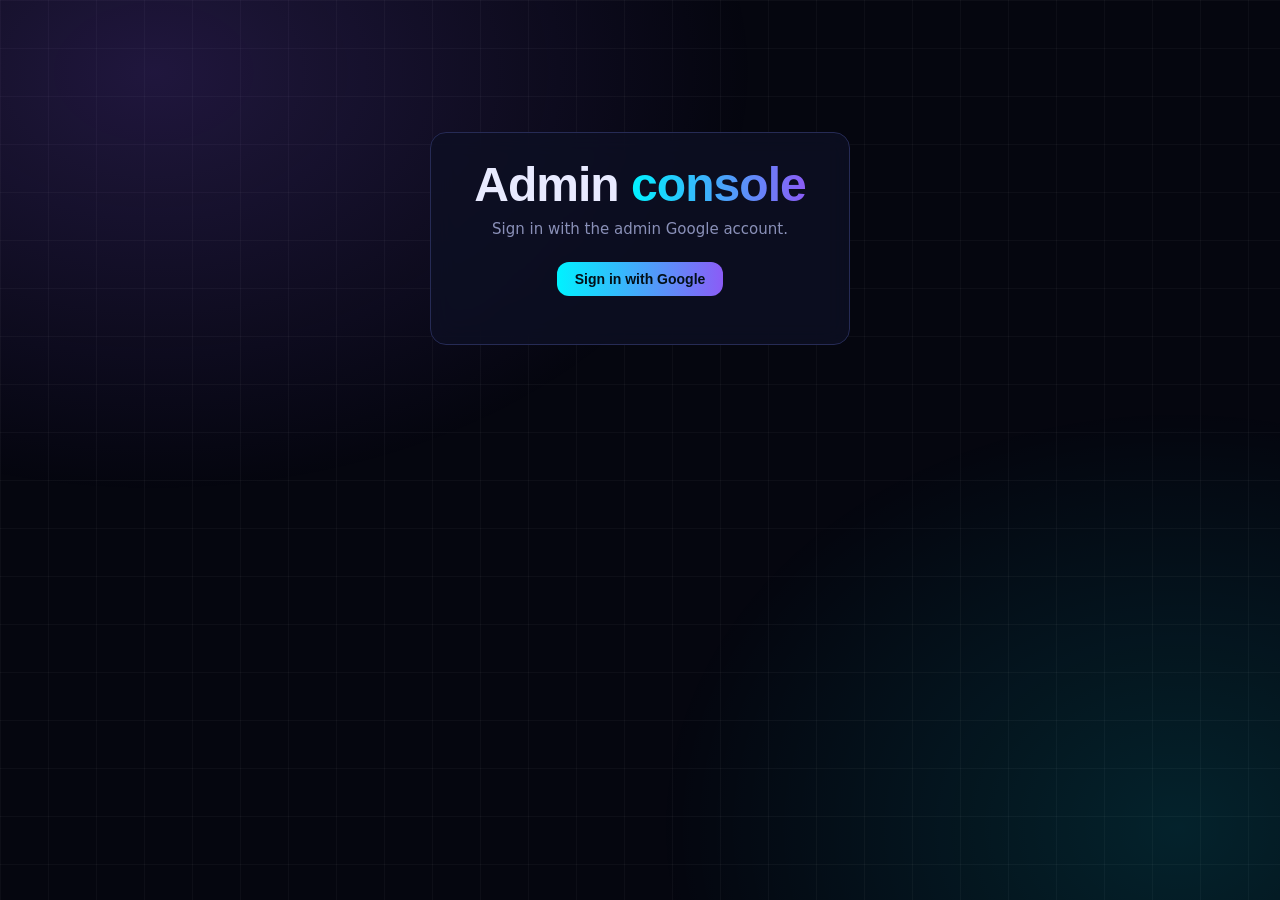
==== admin.html @ 8477103f "Add files via upload" ====
<!DOCTYPE html><html lang="en"><head><meta charset="utf-8"><meta http-equiv="Content-Security-Policy" content="default-src 'self'; script-src 'self' https://www.gstatic.com https://apis.google.com; style-src 'self' 'unsafe-inline' https://fonts.googleapis.com; font-src https://fonts.gstatic.com; img-src 'self' https: data:; connect-src 'self' https://*.googleapis.com wss://*.firebaseio.com; frame-src https://*.firebaseapp.com https://accounts.google.com; object-src 'none'; base-uri 'none'; form-action 'self'"><meta name="viewport" content="width=device-width,initial-scale=1"><meta name="robots" content="noindex,nofollow"><meta name="referrer" content="no-referrer"><title>Admin · Topper Ki Tayari</title>
<link href="https://fonts.googleapis.com/css2?family=Inter:wght@400;600&family=Space+Grotesk:wght@500;700&display=swap" rel="stylesheet"><link rel="stylesheet" href="style.css"><style>main{margin:0 auto;padding:24px 20px 60px}</style></head><body>
<main>
<div class="panel" id="gate" style="max-width:420px;margin:12vh auto;text-align:center"><h1>Admin <em>console</em></h1><p class="sub">Sign in with the admin Google account.</p><button class="btn go" id="login">Sign in with Google</button><p class="msg" id="gMsg"></p></div>
<div id="app" hidden>
<header><h2 class="logo" style="padding:0">⚡ Topper Ki Tayari · Admin</h2><div class="row"><span class="note" id="who"></span><button class="btn bad" id="logout">Log out</button></div></header>
<div class="row" id="tabs"><button class="btn on" data-t="dash">📊 Dashboard</button><button class="btn" data-t="stu">👥 Students</button><button class="btn" data-t="man">📝 Content</button><button class="btn" data-t="add">➕ Add or edit</button><button class="btn" data-t="bdg">🏅 Badges</button></div>
<section id="dash" class="panel" style="margin-top:16px"><div class="stats"><div class="stat"><b id="dLive">–</b><span>Online now</span></div><div class="stat"><b id="dStu">–</b><span>Students</span></div><div class="stat"><b id="dCon">–</b><span>Content items</span></div><div class="stat"><b id="dRes">–</b><span>Tests taken</span></div></div></section>
<section id="stu" class="panel" hidden style="margin-top:16px"><input id="search" placeholder="Search name, email or school" maxlength="60" style="max-width:320px"><div class="scroll" style="margin-top:12px"><table><thead><tr><th>Name</th><th>Class</th><th>School</th><th>Phone</th><th>Status</th><th></th></tr></thead><tbody id="rows"></tbody></table></div></section>
<section id="man" class="panel" hidden style="margin-top:16px"><div id="list"></div></section>
<section id="add" class="panel" hidden style="margin-top:16px"><label for="cC">Class</label><select id="cC"></select><label for="cT">Type</label><select id="cT"><option value="mock">⚡ Mock test</option><option value="longqa">📝 Long Q&amp;A</option><option value="article">📄 Article</option></select>
<label for="cN">Title</label><input id="cN" maxlength="120"><label for="cU">Thumbnail URL (https only)</label><input id="cU" maxlength="500">
<div id="mockA"><div id="qs"></div><button class="btn" id="addQ" style="margin-top:12px">+ Add question</button><label for="cM">Time (minutes)</label><input id="cM" type="number" min="1" max="180" value="30"></div>
<div id="artA" hidden><label for="cB">Content</label><textarea id="cB" rows="10" maxlength="20000"></textarea></div>
<button class="btn go" id="pub" style="margin-top:16px">Publish</button><p class="msg" id="pMsg"></p></section>
<section id="bdg" class="panel" hidden style="margin-top:16px"><h3>Add a badge</h3>
<label for="bI">Emoji</label><input id="bI" maxlength="8" placeholder="🏆" style="max-width:120px"><label for="bN">Badge name</label><input id="bN" maxlength="30"><label for="bD">Description (optional)</label><input id="bD" maxlength="80">
<label for="bR">Earned when the student has…</label><select id="bR"><option value="tests">Completed this many tests</option><option value="xp">This much XP</option><option value="streak">This many days of streak</option><option value="best">Best score % at least</option><option value="perfect">A perfect score (100%)</option></select>
<label for="bV" id="bVL">Number</label><input id="bV" type="number" min="0" max="100000" value="10">
<button class="btn go" id="bAdd" style="margin-top:14px">Add badge</button><p class="msg" id="bMsg"></p><h3 style="margin-top:18px">Your custom badges</h3><div id="bList"></div></section>
</div></main>
<dialog id="eD"><h2>Edit student</h2><label for="eN">Name</label><input id="eN" maxlength="60"><label for="eC">Class</label><select id="eC"></select><label for="eS">School</label><input id="eS" maxlength="80"><label for="eP">Phone</label><input id="eP" maxlength="15"><label for="eG">Goal</label><input id="eG" maxlength="120">
<div class="row" style="margin-top:14px"><button class="btn go" id="eSave">Save changes</button><button class="btn" id="eClose">Close</button></div><p class="msg" id="eMsg"></p></dialog>
<script type="module" src="admin.js"></script><script type="module" src="fx.js"></script></body></html>
---- style.css ----
:root{--bg:#05060f;--p:#0d1024cc;--b:#262b55;--c:#00f2ff;--v:#8b5cf6;--t:#e8eaff;--m:#8a90b8;--ok:#00ff9d;--bad:#ff5c7a}
*{box-sizing:border-box;margin:0;padding:0}
body{font:15px/1.5 Inter,system-ui,sans-serif;background:var(--bg);color:var(--t);min-height:100vh}
body::before{content:"";position:fixed;inset:0;z-index:-1;background:radial-gradient(600px 420px at 12% 8%,#8b5cf633,transparent),radial-gradient(520px 420px at 92% 92%,#00f2ff1f,transparent),linear-gradient(#ffffff09 1px,transparent 1px) 0 0/48px 48px,linear-gradient(90deg,#ffffff09 1px,transparent 1px) 0 0/48px 48px;animation:drift 40s linear infinite}
@keyframes drift{to{background-position:0 0,0 0,0 48px,48px 0}}
@media(prefers-reduced-motion:reduce){*{animation:none!important;transition:none!important}}
h1,h2,h3,h4,.logo{font-family:'Space Grotesk',sans-serif}
:focus-visible{outline:2px solid var(--c);outline-offset:2px}
aside{position:fixed;inset:0 auto 0 0;width:260px;padding:20px 14px;background:var(--p);backdrop-filter:blur(24px);border-right:1px solid var(--b);display:flex;flex-direction:column;gap:10px;z-index:30}
.logo{font-weight:700;font-size:17px;padding:6px 8px 18px;background:linear-gradient(90deg,var(--c),var(--v));-webkit-background-clip:text;background-clip:text;color:transparent}
nav{display:flex;flex-direction:column;gap:6px}
nav button,.me{all:unset;box-sizing:border-box;cursor:pointer;padding:12px 14px;border-radius:12px;color:var(--m);border:1px solid transparent;transition:.2s}
nav button:hover{color:var(--t);background:#ffffff0d}
nav button.on{color:var(--t);background:#8b5cf622;border-color:#8b5cf666;box-shadow:inset 3px 0 var(--c)}
.me{margin-top:auto;display:flex;flex-direction:column;border:1px solid var(--b);background:#ffffff08}
.me small{color:var(--m);font-size:12px}
main{margin-left:260px;padding:0 28px 48px;max-width:1240px}
header{position:sticky;top:0;z-index:20;display:flex;justify-content:space-between;align-items:center;padding:16px 0;margin-bottom:12px;background:#05060fd9;backdrop-filter:blur(16px)}
.pill{padding:6px 14px;border:1px solid var(--b);border-radius:20px;color:var(--m);font-size:13px}
.btn{cursor:pointer;border:1px solid var(--b);background:#ffffff0d;color:var(--t);padding:9px 18px;border-radius:12px;font:600 14px 'Space Grotesk',sans-serif;transition:.2s}
.btn:hover{border-color:var(--c);box-shadow:0 0 18px #00f2ff33}
.btn.go{background:linear-gradient(90deg,var(--c),var(--v));color:#031018;border:0}
.btn.on{border-color:var(--c);color:var(--c)}
.btn.bad{color:var(--bad);border-color:#ff5c7a66}
section[hidden]{display:none}
h1{font-size:clamp(30px,4.5vw,48px);line-height:1.1;margin:8px 0 6px}
h1 em{font-style:normal;color:var(--c);text-shadow:0 0 28px #00f2ff66}
.sub{color:var(--m);margin-bottom:22px}
.stats,.grid,.week{display:grid;gap:14px}
.stats{grid-template-columns:repeat(auto-fit,minmax(150px,1fr));margin-bottom:18px}
.grid{grid-template-columns:repeat(auto-fill,minmax(260px,1fr));margin-top:16px}
.week{grid-template-columns:repeat(7,1fr);gap:8px;margin-top:12px}
.panel,.card,.stat{background:var(--p);border:1px solid var(--b);border-radius:16px;backdrop-filter:blur(12px)}
.panel,.stat{padding:18px}
.stat b{display:block;font:700 32px 'Space Grotesk',sans-serif;color:var(--c)}
.stat span,.note{color:var(--m);font-size:13px}
.day{aspect-ratio:1;display:grid;place-items:center;border:1px solid var(--b);border-radius:10px;color:var(--m)}
.day.done{border-color:#00f2ff66;color:var(--c);background:#00f2ff12}
.card{overflow:hidden;cursor:pointer;transition:.25s;text-align:left;color:inherit;font:inherit}
.card:hover{border-color:var(--c);transform:translateY(-3px);box-shadow:0 8px 30px #00f2ff1f}
.card img,.card .ph{display:block;width:100%;height:140px;object-fit:cover;background:linear-gradient(135deg,#1a1f4a,#0d1024)}
.card .bd{padding:14px}
.tag{font-size:12px;color:var(--c)}
.row{display:flex;gap:10px;flex-wrap:wrap;align-items:center}
.classes{display:grid;grid-template-columns:repeat(auto-fill,minmax(130px,1fr));gap:12px;margin-top:16px}
.classes button{padding:20px;text-align:center;font:700 18px 'Space Grotesk',sans-serif}
dialog{margin:auto;width:min(440px,92vw);background:#0d1024;color:var(--t);border:1px solid var(--b);border-radius:20px;padding:24px;box-shadow:0 0 60px #8b5cf644}
dialog.wide{width:min(760px,94vw);max-height:90vh}
dialog::backdrop{background:#02030acc;backdrop-filter:blur(8px)}
label{display:block;font-size:13px;color:var(--m);margin:12px 0 4px}
input,select,textarea{width:100%;background:#070a1c;border:1px solid var(--b);color:var(--t);padding:11px;border-radius:10px;font:inherit}
textarea{min-height:90px;resize:vertical}
.opt{display:block;width:100%;text-align:left;margin-top:8px;padding:12px;background:#070a1c;border:1px solid var(--b);border-radius:10px;color:var(--t);cursor:pointer;font:inherit}
.opt.sel{border-color:var(--c);background:#00f2ff14}
.q{padding:16px;margin-top:14px}
.msg{min-height:20px;margin-top:10px;font-size:13px;color:var(--bad)}.msg.ok{color:var(--ok)}
.lb{display:flex;justify-content:space-between;padding:12px 6px;border-bottom:1px solid #ffffff12}
table{width:100%;border-collapse:collapse}th,td{padding:10px;text-align:left;border-bottom:1px solid #ffffff12;font-size:13px}th{color:var(--m);font-weight:500}
.scroll{overflow:auto}
.skeleton{height:200px;border-radius:16px;background:linear-gradient(90deg,#ffffff08,#ffffff14,#ffffff08) 0 0/200% 100%;animation:sh 1.4s infinite}
@keyframes sh{to{background-position:-200% 0}}
.read{white-space:pre-wrap;line-height:1.8;color:#c8cbe8}
@media(max-width:900px){aside{inset:auto 0 0 0;width:auto;height:auto;flex-direction:row;padding:8px;border:0;border-top:1px solid var(--b)}.logo,.me{display:none}nav{flex-direction:row;flex:1}nav button{flex:1;text-align:center;padding:10px 4px;font-size:13px}main{margin:0;padding:0 16px 90px}}

/* ===== Motion layer ===== */
#fx{position:fixed;inset:0;z-index:-1;pointer-events:none}
.card,.panel,.stat{position:relative}
.card::before,.panel::before,.stat::before{content:"";position:absolute;inset:0;border-radius:inherit;pointer-events:none;opacity:0;transition:opacity .3s;background:radial-gradient(260px circle at var(--mx,50%) var(--my,50%),#00f2ff26,transparent 65%)}
.card:hover::before,.panel:hover::before,.stat:hover::before{opacity:1}
@keyframes rise{from{opacity:0;transform:translateY(22px)}to{opacity:1;transform:none}}
@keyframes slideL{from{opacity:0;transform:translateX(-40px)}to{opacity:1;transform:none}}
@keyframes flow{to{background-position:200% 0}}
@keyframes shine{0%,60%{left:-60%}100%{left:130%}}
@keyframes pulse{0%,100%{box-shadow:0 0 0 0 #00f2ff55}50%{box-shadow:0 0 0 10px #00f2ff00}}
@keyframes pop{from{opacity:0;transform:scale(.94) translateY(10px)}to{opacity:1;transform:none}}
@keyframes flame{0%,100%{transform:scale(1)}50%{transform:scale(1.18) rotate(-6deg)}}
aside{animation:slideL .7s cubic-bezier(.2,.8,.2,1) both}
aside::after{content:"";position:absolute;top:0;right:-1px;width:2px;height:100%;background:linear-gradient(transparent,var(--c),var(--v),transparent);background-size:100% 300%;animation:vflow 5s linear infinite}
@keyframes vflow{to{background-position:0 -300%}}
header{animation:rise .6s .1s both}
h1 em{background:linear-gradient(90deg,var(--c),var(--v),var(--c));background-size:200% 100%;-webkit-background-clip:text;background-clip:text;color:transparent;text-shadow:none;animation:flow 4s linear infinite}
h1{letter-spacing:-.02em}
.logo{animation:pulse 3s infinite;border-radius:12px}
.btn.go{position:relative;overflow:hidden}
.btn.go::after{content:"";position:absolute;top:0;left:-60%;width:35%;height:100%;background:linear-gradient(100deg,transparent,#ffffff80,transparent);transform:skewX(-20deg);animation:shine 3.5s infinite}
.btn:active,.opt:active,.card:active{transform:scale(.97)}
.opt{transition:.2s}.opt:hover{border-color:var(--v);transform:translateX(4px)}
.card:hover img{transform:scale(1.06)}.card img{transition:transform .5s}
.day.done{animation:pulse 2.4s infinite}.day.done{display:grid}
nav button{transition:.25s}nav button:hover{transform:translateX(5px)}
dialog[open]{animation:pop .3s cubic-bezier(.2,.8,.2,1)}
dialog::backdrop{animation:rise .3s both}
.stat b{text-shadow:0 0 24px #00f2ff55}
.lb{transition:.2s}.lb:hover{background:#00f2ff0d;padding-left:14px}
tbody tr{transition:.2s}tbody tr:hover{background:#00f2ff0d}
@media(max-width:900px){aside{animation:none}aside::after{display:none}}

/* ===== Load + scroll animations ===== */
html{scroll-behavior:smooth}
@keyframes fadeUp{from{opacity:0;transform:translateY(24px)}to{opacity:1;transform:none}}
section:not([hidden]) h1{animation:fadeUp .6s ease .1s both}
section:not([hidden]) .sub{animation:fadeUp .6s ease .2s both}
section:not([hidden])>.row,section:not([hidden])>#area>.row{animation:fadeUp .6s ease .3s both}
.animate-on-scroll{opacity:0;transform:translateY(24px);transition:opacity .5s ease,transform .5s ease}
.animate-on-scroll.visible{opacity:1;transform:none;transition:opacity .5s ease,transform .3s ease,box-shadow .3s ease,border-color .3s ease}
header.scrolled{background:#05060fcc;backdrop-filter:blur(18px) saturate(150%);border-bottom:1px solid var(--b);box-shadow:0 8px 30px #0009}
.btn,.card{transition:transform .3s ease,box-shadow .3s ease,border-color .3s ease}
@media(hover:hover){.btn:hover,.card.visible:hover{transform:scale(1.05);box-shadow:0 12px 32px #00f2ff33}}
.btn:active,.card.visible:active,.card:active{transform:scale(.95)}
@media(prefers-reduced-motion:reduce){.animate-on-scroll{opacity:1;transform:none}}

/* ===== Opening intro (index.html only, ~2s) ===== */
#intro{position:fixed;inset:0;z-index:999;display:grid;place-content:center;justify-items:center;gap:14px;padding:20px;text-align:center;background:radial-gradient(500px 360px at 50% 45%,#8b5cf633,#05060f 70%),#05060f;animation:introOut .6s ease 1.5s forwards}
@keyframes introOut{from{clip-path:circle(150% at 50% 50%)}to{clip-path:circle(0% at 50% 50%);visibility:hidden}}
@keyframes logoIn{from{opacity:0;transform:scale(.4) rotate(-25deg)}to{opacity:1;transform:none}}
@keyframes ring{from{transform:scale(1);opacity:.8}to{transform:scale(2.4);opacity:0}}
@keyframes track{from{opacity:0;letter-spacing:.5em}to{opacity:1;letter-spacing:.02em}}
@keyframes fill{from{width:0}to{width:100%}}
.in-logo{position:relative;width:84px;height:84px;border-radius:24px;display:grid;place-items:center;font-size:40px;background:linear-gradient(135deg,var(--c),var(--v));box-shadow:0 0 60px #00f2ff66;animation:logoIn .6s cubic-bezier(.2,.8,.2,1) both}
.in-logo::after{content:"";position:absolute;inset:0;border-radius:inherit;border:2px solid var(--c);animation:ring .9s ease-out .35s both}
.in-title{font:700 clamp(26px,7vw,46px)/1.1 'Space Grotesk',sans-serif;background:linear-gradient(90deg,var(--c),var(--v));-webkit-background-clip:text;background-clip:text;color:transparent;animation:track .8s ease .3s both}
.in-sub{color:var(--m);font-size:14px;animation:fadeUp .5s ease .7s both}
.in-bar{width:min(200px,60vw);height:3px;border-radius:3px;background:#ffffff14;overflow:hidden}
.in-bar i{display:block;height:100%;background:linear-gradient(90deg,var(--c),var(--v));animation:fill .9s ease .5s both}
/* hold the page entrance until the intro has finished */
.intro-on aside,.intro-on header{animation-delay:1.7s}
.intro-on section:not([hidden]) h1{animation-delay:1.8s}
.intro-on section:not([hidden]) .sub{animation-delay:1.9s}
.intro-on section:not([hidden])>.row,.intro-on section:not([hidden])>#area>.row{animation-delay:2s}
@media(prefers-reduced-motion:reduce){#intro{display:none}}

/* ===== Study page, type tiles, ad slots ===== */
body.solo main{margin:0 auto;max-width:1100px}
a.card{display:block;text-decoration:none;color:inherit}
.tile{padding:26px}.tile .em{font-size:38px;display:block;margin-bottom:10px}.tile h3{margin-bottom:4px}.tile .note{margin-bottom:10px}
.crumbs{color:var(--m);font-size:13px}.crumbs b{color:var(--t)}
.pills{display:flex;gap:8px;flex-wrap:wrap;margin:14px 0}
.tools{display:flex;gap:10px;flex-wrap:wrap;margin-bottom:6px}.tools input{max-width:280px}.tools select{width:auto}
.ad-slot{grid-column:1/-1;min-height:90px;display:grid;place-items:center;margin:18px 0;border:1px dashed #ffffff26;border-radius:14px;color:#ffffff50;font-size:12px;background:#ffffff05}
.ad-slot[data-slot=feed]{min-height:120px}
.meta{color:var(--m);font-size:13px;margin:4px 0 6px}
.read{font-size:17px;line-height:1.85;margin-top:10px}
.empty{grid-column:1/-1;text-align:center;padding:50px 10px;color:var(--m)}
#prog{position:fixed;top:0;left:0;height:3px;width:0;z-index:60;background:linear-gradient(90deg,var(--c),var(--v));box-shadow:0 0 12px var(--c)}
.opt.ok{border-color:var(--ok);background:#00ff9d14}.opt.bad{border-color:var(--bad);background:#ff5c7a14}
.score{font:700 46px 'Space Grotesk',sans-serif;color:var(--c)}
.timer{position:fixed;right:16px;bottom:16px;z-index:40;padding:10px 18px;border-radius:30px;background:#0d1024;border:1px solid var(--c);color:var(--c);font:700 15px 'Space Grotesk',sans-serif;box-shadow:0 0 24px #00f2ff33}
.timer[hidden]{display:none}

/* ===== Motivation: level, badges ===== */
.hero-lv{margin-bottom:14px}.hero-lv h2{font-size:26px}
.xpbar{height:10px;border-radius:10px;background:#ffffff14;overflow:hidden;margin:14px 0 8px}
.xpbar i{display:block;height:100%;width:0;border-radius:10px;background:linear-gradient(90deg,var(--c),var(--v));box-shadow:0 0 14px var(--c);transition:width 1s cubic-bezier(.2,.8,.2,1)}
.badges{display:grid;grid-template-columns:repeat(auto-fill,minmax(110px,1fr));gap:10px;margin-top:12px}
.badge{display:flex;flex-direction:column;align-items:center;gap:4px;padding:14px 8px;border:1px solid var(--b);border-radius:14px;text-align:center;opacity:.35;filter:grayscale(1);transition:.4s}
.badge span{font-size:28px}.badge small{color:var(--m);font-size:12px}
.badge.on{opacity:1;filter:none;border-color:#8b5cf688;background:#8b5cf61a;box-shadow:0 0 20px #8b5cf633}
.cont{margin-bottom:14px}.cont h3{margin-top:4px}
.badge .req{opacity:.8;font-size:11px}
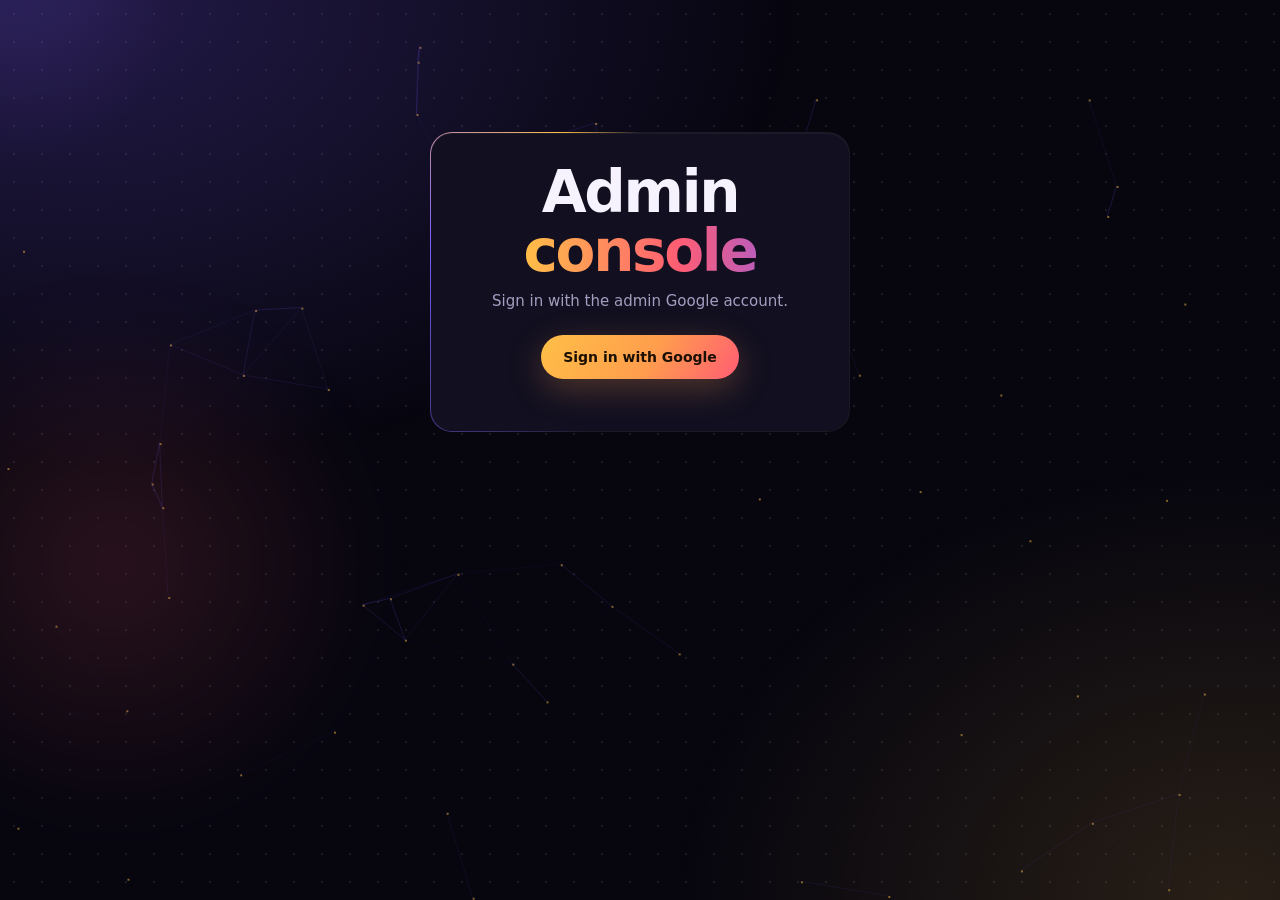
==== commit a861cf7a: "Add files via upload" ====
--- a/admin.html
+++ b/admin.html
@@ -1,5 +1,5 @@
 <!DOCTYPE html><html lang="en"><head><meta charset="utf-8"><meta http-equiv="Content-Security-Policy" content="default-src 'self'; script-src 'self' https://www.gstatic.com https://apis.google.com; style-src 'self' 'unsafe-inline' https://fonts.googleapis.com; font-src https://fonts.gstatic.com; img-src 'self' https: data:; connect-src 'self' https://*.googleapis.com wss://*.firebaseio.com; frame-src https://*.firebaseapp.com https://accounts.google.com; object-src 'none'; base-uri 'none'; form-action 'self'"><meta name="viewport" content="width=device-width,initial-scale=1"><meta name="robots" content="noindex,nofollow"><meta name="referrer" content="no-referrer"><title>Admin · Topper Ki Tayari</title>
-<link href="https://fonts.googleapis.com/css2?family=Inter:wght@400;600&family=Space+Grotesk:wght@500;700&display=swap" rel="stylesheet"><link rel="stylesheet" href="style.css"><style>main{margin:0 auto;padding:24px 20px 60px}</style></head><body>
+<link href="https://fonts.googleapis.com/css2?family=Bricolage+Grotesque:opsz,wght@12..96,600;12..96,800&family=Plus+Jakarta+Sans:wght@400;500;600;700&display=swap" rel="stylesheet"><link rel="stylesheet" href="style.css"><style>main{margin:0 auto;padding:24px 20px 60px}</style></head><body>
 <main>
 <div class="panel" id="gate" style="max-width:420px;margin:12vh auto;text-align:center"><h1>Admin <em>console</em></h1><p class="sub">Sign in with the admin Google account.</p><button class="btn go" id="login">Sign in with Google</button><p class="msg" id="gMsg"></p></div>
 <div id="app" hidden>
--- a/style.css
+++ b/style.css
@@ -1,159 +1,221 @@
-:root{--bg:#05060f;--p:#0d1024cc;--b:#262b55;--c:#00f2ff;--v:#8b5cf6;--t:#e8eaff;--m:#8a90b8;--ok:#00ff9d;--bad:#ff5c7a}
+/* Topper Ki Tayari redesign: ink + violet aurora + gold. Class names are unchanged, so app.js, study.js, admin.js and fx.js work as before. */
+@property --a{syntax:'<angle>';inherits:false;initial-value:0deg}
+:root{--bg:#07060f;--s:#110f20;--p:#151227cc;--b:#2b2745;--c:#ffbf47;--v:#7c5cff;--co:#ff5d73;--t:#f6f3ff;--m:#a39fc0;--ok:#2ee6a6;--bad:#ff6b81;--r:22px;--e:cubic-bezier(.2,.8,.2,1);--d:'Bricolage Grotesque','Plus Jakarta Sans',system-ui,sans-serif}
 *{box-sizing:border-box;margin:0;padding:0}
-body{font:15px/1.5 Inter,system-ui,sans-serif;background:var(--bg);color:var(--t);min-height:100vh}
-body::before{content:"";position:fixed;inset:0;z-index:-1;background:radial-gradient(600px 420px at 12% 8%,#8b5cf633,transparent),radial-gradient(520px 420px at 92% 92%,#00f2ff1f,transparent),linear-gradient(#ffffff09 1px,transparent 1px) 0 0/48px 48px,linear-gradient(90deg,#ffffff09 1px,transparent 1px) 0 0/48px 48px;animation:drift 40s linear infinite}
-@keyframes drift{to{background-position:0 0,0 0,0 48px,48px 0}}
-@media(prefers-reduced-motion:reduce){*{animation:none!important;transition:none!important}}
-h1,h2,h3,h4,.logo{font-family:'Space Grotesk',sans-serif}
-:focus-visible{outline:2px solid var(--c);outline-offset:2px}
-aside{position:fixed;inset:0 auto 0 0;width:260px;padding:20px 14px;background:var(--p);backdrop-filter:blur(24px);border-right:1px solid var(--b);display:flex;flex-direction:column;gap:10px;z-index:30}
-.logo{font-weight:700;font-size:17px;padding:6px 8px 18px;background:linear-gradient(90deg,var(--c),var(--v));-webkit-background-clip:text;background-clip:text;color:transparent}
-nav{display:flex;flex-direction:column;gap:6px}
-nav button,.me{all:unset;box-sizing:border-box;cursor:pointer;padding:12px 14px;border-radius:12px;color:var(--m);border:1px solid transparent;transition:.2s}
-nav button:hover{color:var(--t);background:#ffffff0d}
-nav button.on{color:var(--t);background:#8b5cf622;border-color:#8b5cf666;box-shadow:inset 3px 0 var(--c)}
-.me{margin-top:auto;display:flex;flex-direction:column;border:1px solid var(--b);background:#ffffff08}
-.me small{color:var(--m);font-size:12px}
-main{margin-left:260px;padding:0 28px 48px;max-width:1240px}
-header{position:sticky;top:0;z-index:20;display:flex;justify-content:space-between;align-items:center;padding:16px 0;margin-bottom:12px;background:#05060fd9;backdrop-filter:blur(16px)}
-.pill{padding:6px 14px;border:1px solid var(--b);border-radius:20px;color:var(--m);font-size:13px}
-.btn{cursor:pointer;border:1px solid var(--b);background:#ffffff0d;color:var(--t);padding:9px 18px;border-radius:12px;font:600 14px 'Space Grotesk',sans-serif;transition:.2s}
-.btn:hover{border-color:var(--c);box-shadow:0 0 18px #00f2ff33}
-.btn.go{background:linear-gradient(90deg,var(--c),var(--v));color:#031018;border:0}
-.btn.on{border-color:var(--c);color:var(--c)}
-.btn.bad{color:var(--bad);border-color:#ff5c7a66}
-section[hidden]{display:none}
-h1{font-size:clamp(30px,4.5vw,48px);line-height:1.1;margin:8px 0 6px}
-h1 em{font-style:normal;color:var(--c);text-shadow:0 0 28px #00f2ff66}
-.sub{color:var(--m);margin-bottom:22px}
-.stats,.grid,.week{display:grid;gap:14px}
-.stats{grid-template-columns:repeat(auto-fit,minmax(150px,1fr));margin-bottom:18px}
-.grid{grid-template-columns:repeat(auto-fill,minmax(260px,1fr));margin-top:16px}
-.week{grid-template-columns:repeat(7,1fr);gap:8px;margin-top:12px}
-.panel,.card,.stat{background:var(--p);border:1px solid var(--b);border-radius:16px;backdrop-filter:blur(12px)}
-.panel,.stat{padding:18px}
-.stat b{display:block;font:700 32px 'Space Grotesk',sans-serif;color:var(--c)}
-.stat span,.note{color:var(--m);font-size:13px}
-.day{aspect-ratio:1;display:grid;place-items:center;border:1px solid var(--b);border-radius:10px;color:var(--m)}
-.day.done{border-color:#00f2ff66;color:var(--c);background:#00f2ff12}
-.card{overflow:hidden;cursor:pointer;transition:.25s;text-align:left;color:inherit;font:inherit}
-.card:hover{border-color:var(--c);transform:translateY(-3px);box-shadow:0 8px 30px #00f2ff1f}
-.card img,.card .ph{display:block;width:100%;height:140px;object-fit:cover;background:linear-gradient(135deg,#1a1f4a,#0d1024)}
-.card .bd{padding:14px}
-.tag{font-size:12px;color:var(--c)}
-.row{display:flex;gap:10px;flex-wrap:wrap;align-items:center}
-.classes{display:grid;grid-template-columns:repeat(auto-fill,minmax(130px,1fr));gap:12px;margin-top:16px}
-.classes button{padding:20px;text-align:center;font:700 18px 'Space Grotesk',sans-serif}
-dialog{margin:auto;width:min(440px,92vw);background:#0d1024;color:var(--t);border:1px solid var(--b);border-radius:20px;padding:24px;box-shadow:0 0 60px #8b5cf644}
-dialog.wide{width:min(760px,94vw);max-height:90vh}
-dialog::backdrop{background:#02030acc;backdrop-filter:blur(8px)}
-label{display:block;font-size:13px;color:var(--m);margin:12px 0 4px}
-input,select,textarea{width:100%;background:#070a1c;border:1px solid var(--b);color:var(--t);padding:11px;border-radius:10px;font:inherit}
-textarea{min-height:90px;resize:vertical}
-.opt{display:block;width:100%;text-align:left;margin-top:8px;padding:12px;background:#070a1c;border:1px solid var(--b);border-radius:10px;color:var(--t);cursor:pointer;font:inherit}
-.opt.sel{border-color:var(--c);background:#00f2ff14}
-.q{padding:16px;margin-top:14px}
-.msg{min-height:20px;margin-top:10px;font-size:13px;color:var(--bad)}.msg.ok{color:var(--ok)}
-.lb{display:flex;justify-content:space-between;padding:12px 6px;border-bottom:1px solid #ffffff12}
-table{width:100%;border-collapse:collapse}th,td{padding:10px;text-align:left;border-bottom:1px solid #ffffff12;font-size:13px}th{color:var(--m);font-weight:500}
-.scroll{overflow:auto}
-.skeleton{height:200px;border-radius:16px;background:linear-gradient(90deg,#ffffff08,#ffffff14,#ffffff08) 0 0/200% 100%;animation:sh 1.4s infinite}
-@keyframes sh{to{background-position:-200% 0}}
-.read{white-space:pre-wrap;line-height:1.8;color:#c8cbe8}
-@media(max-width:900px){aside{inset:auto 0 0 0;width:auto;height:auto;flex-direction:row;padding:8px;border:0;border-top:1px solid var(--b)}.logo,.me{display:none}nav{flex-direction:row;flex:1}nav button{flex:1;text-align:center;padding:10px 4px;font-size:13px}main{margin:0;padding:0 16px 90px}}
-
-/* ===== Motion layer ===== */
-#fx{position:fixed;inset:0;z-index:-1;pointer-events:none}
-.card,.panel,.stat{position:relative}
-.card::before,.panel::before,.stat::before{content:"";position:absolute;inset:0;border-radius:inherit;pointer-events:none;opacity:0;transition:opacity .3s;background:radial-gradient(260px circle at var(--mx,50%) var(--my,50%),#00f2ff26,transparent 65%)}
-.card:hover::before,.panel:hover::before,.stat:hover::before{opacity:1}
-@keyframes rise{from{opacity:0;transform:translateY(22px)}to{opacity:1;transform:none}}
-@keyframes slideL{from{opacity:0;transform:translateX(-40px)}to{opacity:1;transform:none}}
+html{scroll-behavior:smooth;scrollbar-color:var(--v) var(--bg)}
+body{font:15px/1.6 'Plus Jakarta Sans',system-ui,sans-serif;background:var(--bg);color:var(--t);min-height:100vh;overflow-x:hidden;--dl:0s}
+body.intro-on{--dl:1.7s}
+::selection{background:#7c5cff80}
+:focus-visible{outline:3px solid var(--c);outline-offset:3px}
+h1,h2,h3,h4,.logo{font-family:var(--d)}
+button,a,select{cursor:pointer}
+body::before{content:"";position:fixed;inset:0;z-index:-1;background:radial-gradient(720px 480px at 6% 0,#7c5cff3d,transparent),radial-gradient(560px 440px at 96% 100%,#ffbf4722,transparent),radial-gradient(#ffffff16 1px,transparent 1.3px) 0 0/28px 28px;animation:drift 50s linear infinite}
+body::after{content:"";position:fixed;z-index:-1;width:46vmax;height:46vmax;left:-14vmax;top:30vh;border-radius:50%;background:radial-gradient(circle,#ff5d7324,transparent 65%);filter:blur(30px);pointer-events:none;animation:orb 20s ease-in-out infinite alternate}
+#fx{position:fixed;inset:0;z-index:-1;pointer-events:none;opacity:.75}
+#cur{position:fixed;left:0;top:0;width:380px;height:380px;margin:-190px 0 0 -190px;border-radius:50%;background:radial-gradient(circle,#7c5cff1f,transparent 65%);pointer-events:none;z-index:-1}
+@keyframes drift{to{background-position:0 0,0 0,0 28px}}
+@keyframes orb{to{transform:translate(60vw,-25vh) scale(1.25)}}
+@keyframes spin{to{--a:360deg}}
+@keyframes fadeUp{from{opacity:0;transform:translateY(26px)}to{opacity:1;transform:none}}
+@keyframes rise{from{opacity:0;transform:translateY(18px)}to{opacity:1;transform:none}}
+@keyframes pop{from{opacity:0;transform:scale(.94) translateY(10px)}to{opacity:1;transform:none}}
+@keyframes dockIn{from{opacity:0;transform:translate(-50%,-34px)}to{opacity:1;transform:translateX(-50%)}}
+@keyframes dockUp{from{opacity:0;transform:translate(-50%,40px)}to{opacity:1;transform:translateX(-50%)}}
+@keyframes tabIn{from{opacity:0;transform:translateY(18px)}to{opacity:1;transform:none}}
+@keyframes itemIn{from{opacity:0;transform:translateX(40px)}to{opacity:1;transform:none}}
+@keyframes float{50%{transform:translateY(-8px)}}
 @keyframes flow{to{background-position:200% 0}}
 @keyframes shine{0%,60%{left:-60%}100%{left:130%}}
-@keyframes pulse{0%,100%{box-shadow:0 0 0 0 #00f2ff55}50%{box-shadow:0 0 0 10px #00f2ff00}}
-@keyframes pop{from{opacity:0;transform:scale(.94) translateY(10px)}to{opacity:1;transform:none}}
-@keyframes flame{0%,100%{transform:scale(1)}50%{transform:scale(1.18) rotate(-6deg)}}
-aside{animation:slideL .7s cubic-bezier(.2,.8,.2,1) both}
-aside::after{content:"";position:absolute;top:0;right:-1px;width:2px;height:100%;background:linear-gradient(transparent,var(--c),var(--v),transparent);background-size:100% 300%;animation:vflow 5s linear infinite}
-@keyframes vflow{to{background-position:0 -300%}}
-header{animation:rise .6s .1s both}
-h1 em{background:linear-gradient(90deg,var(--c),var(--v),var(--c));background-size:200% 100%;-webkit-background-clip:text;background-clip:text;color:transparent;text-shadow:none;animation:flow 4s linear infinite}
-h1{letter-spacing:-.02em}
-.logo{animation:pulse 3s infinite;border-radius:12px}
-.btn.go{position:relative;overflow:hidden}
-.btn.go::after{content:"";position:absolute;top:0;left:-60%;width:35%;height:100%;background:linear-gradient(100deg,transparent,#ffffff80,transparent);transform:skewX(-20deg);animation:shine 3.5s infinite}
+@keyframes mq{to{transform:translateX(-50%)}}
+@keyframes rp{to{transform:scale(4);opacity:0}}
+@keyframes sh{to{background-position:-200% 0}}
+
+/* ===== Floating dock navigation ===== */
+aside{position:fixed;top:14px;left:50%;z-index:30;width:min(960px,calc(100% - 24px));display:flex;align-items:center;gap:10px;padding:8px 8px 8px 22px;border-radius:999px;background:#110f20b8;backdrop-filter:blur(22px) saturate(160%);border:1px solid var(--b);box-shadow:0 18px 60px #0009,inset 0 1px #ffffff14;transform:translateX(-50%);animation:dockIn .8s var(--e) calc(var(--dl) + .1s) both}
+.logo{white-space:nowrap;font-weight:800;font-size:18px;letter-spacing:-.02em;background:linear-gradient(90deg,var(--c),var(--co),var(--v));-webkit-background-clip:text;background-clip:text;color:transparent}
+nav{display:flex;gap:4px;margin:0 auto}
+nav button,.me{all:unset;box-sizing:border-box;cursor:pointer}
+nav button{display:flex;align-items:center;padding:10px 18px;border-radius:999px;color:var(--m);font-weight:600;transition:color .25s,background .25s}
+nav button:hover{color:var(--t);background:#ffffff10}
+nav button.on{color:#1a0f02;background:linear-gradient(135deg,var(--c),#ff9d4d)}
+.me{display:flex;flex-direction:column;align-items:flex-start;padding:7px 18px;border-radius:999px;border:1px solid var(--b);background:#ffffff08;line-height:1.25;max-width:210px;transition:border-color .25s}
+.me:hover{border-color:var(--c)}
+.me b{font-size:13px}.me small{color:var(--m);font-size:11px;white-space:nowrap;overflow:hidden;text-overflow:ellipsis;max-width:160px}
+[data-i]{display:inline-flex;vertical-align:-3px;margin-right:8px}
+[data-i] svg,.s-b svg{width:1.15em;height:1.15em}
+
+/* ===== Layout ===== */
+main{max-width:1180px;margin:0 auto;padding:104px 24px 56px}
+body.solo main{max-width:1100px;padding-top:0}
+section[hidden]{display:none}
+header{display:flex;justify-content:space-between;align-items:center;gap:12px;padding:6px 0 10px;animation:rise .6s var(--e) calc(var(--dl) + .15s) both}
+body.solo header{position:sticky;top:0;z-index:20;padding:14px 0;background:#07060fcc;backdrop-filter:blur(16px)}
+header.scrolled{border-bottom:1px solid var(--b)}
+.pill{display:inline-flex;align-items:center;gap:6px;padding:7px 16px;border:1px solid var(--b);border-radius:999px;color:var(--m);font-size:13px;background:#ffffff08}
+h1{font-weight:800;font-size:clamp(34px,5vw,58px);line-height:1.02;letter-spacing:-.04em;margin:8px 0 8px}
+h1 em{font-style:normal;background:linear-gradient(90deg,var(--c),var(--co),var(--v),var(--c));background-size:200% 100%;-webkit-background-clip:text;background-clip:text;color:transparent;animation:flow 5s linear infinite}
+.sub{color:var(--m);margin-bottom:22px;max-width:56ch}
+.stats,.grid,.week{display:grid;gap:14px}
+.stats{grid-template-columns:repeat(auto-fit,minmax(160px,1fr));margin:18px 0}
+.grid{grid-template-columns:repeat(auto-fill,minmax(270px,1fr));margin-top:16px}
+.week{grid-template-columns:repeat(7,1fr);gap:8px;margin-top:12px}
+.row{display:flex;gap:10px;flex-wrap:wrap;align-items:center}
+section:not([hidden]) h1{animation:fadeUp .8s var(--e) calc(var(--dl) + .1s) both}
+section:not([hidden]) .sub{animation:fadeUp .8s var(--e) calc(var(--dl) + .2s) both}
+section:not([hidden])>.row,section:not([hidden])>#area>.row,.hero>.row{animation:fadeUp .8s var(--e) calc(var(--dl) + .32s) both}
+main>section:not([hidden]){animation:tabIn .55s var(--e) both}
+#itemV:not([hidden]){animation:itemIn .5s var(--e) both}
+
+/* ===== Surfaces ===== */
+.panel,.card,.stat{position:relative;background:var(--p);border:1px solid var(--b);border-radius:var(--r);backdrop-filter:blur(14px);box-shadow:inset 0 1px #ffffff0d}
+.panel,.stat{padding:22px}
+.panel+.panel{margin-top:14px}
+.card::before,.panel::before,.stat::before{content:"";position:absolute;inset:0;border-radius:inherit;pointer-events:none;opacity:0;transition:opacity .3s;background:radial-gradient(280px circle at var(--mx,50%) var(--my,50%),#7c5cff2e,transparent 65%)}
+.card:hover::before,.panel:hover::before,.stat:hover::before{opacity:1}
+.stat{border-radius:18px;overflow:hidden}
+.stat b{display:block;font:800 clamp(30px,4vw,42px)/1.1 var(--d);letter-spacing:-.03em}
+.stat::after{content:"";position:absolute;left:0;top:22px;width:3px;height:26px;border-radius:0 3px 3px 0;background:var(--c)}
+.stat span,.note{color:var(--m);font-size:13px}
+.tag{font-size:12px;font-weight:700;color:var(--c)}
+.card{overflow:hidden;text-align:left;color:inherit;font:inherit;transition:transform .35s var(--e),box-shadow .35s,border-color .35s}
+a.card{display:block;text-decoration:none}
+.card img,.card .ph{display:block;width:100%;height:150px;object-fit:cover;background:linear-gradient(135deg,#25205a,#110f20);transition:transform .6s var(--e)}
+.card:hover img{transform:scale(1.06)}
+.card .bd{padding:16px}.card .bd h3{margin:4px 0 6px;font-size:18px;letter-spacing:-.02em}
+@media(hover:hover){.card.visible:hover{transform:translateY(-5px);border-color:#7c5cff99;box-shadow:0 18px 50px #7c5cff33}}
+.tile{padding:28px}.tile h3{font-size:22px;letter-spacing:-.02em;margin-bottom:4px}.tile .note{margin-bottom:12px}
+.em{display:grid;place-items:center;width:52px;height:52px;border-radius:16px;font-size:26px;margin-bottom:12px;background:linear-gradient(135deg,#7c5cff4d,#ffbf4733);border:1px solid #ffffff1a}
+.em svg{width:26px;height:26px;color:var(--c)}
+/* animated "beam" border on featured surfaces; tiles light up on hover */
+.hero-lv,.bento .big,#gate,.tile:hover{border:1px solid transparent;background:linear-gradient(var(--s),var(--s)) padding-box,conic-gradient(from var(--a),#ffffff14 0 55%,var(--v) 78%,var(--c) 92%,#ffffff14) border-box;animation:spin 6s linear infinite}
+.classes{display:grid;grid-template-columns:repeat(auto-fill,minmax(140px,1fr));gap:12px;margin-top:16px}
+.classes button{padding:26px 10px;text-align:center;font:800 24px var(--d);letter-spacing:-.02em}
+
+/* ===== Buttons ===== */
+.btn{position:relative;overflow:hidden;min-height:44px;display:inline-flex;align-items:center;justify-content:center;gap:6px;border:1px solid var(--b);background:#ffffff0d;color:var(--t);padding:10px 22px;border-radius:999px;font:700 14px var(--d);text-decoration:none;transition:transform .3s var(--e),box-shadow .3s,border-color .3s,background .3s}
+.btn:hover{border-color:var(--c);background:#ffffff14}
+.btn.go{background:linear-gradient(120deg,var(--c),#ff9d4d 55%,var(--co));color:#1a0f02;border:0;box-shadow:0 10px 34px #ff9d4d44}
+.btn.go::after{content:"";position:absolute;top:0;left:-60%;width:35%;height:100%;background:linear-gradient(100deg,transparent,#ffffff99,transparent);transform:skewX(-20deg);animation:shine 3.5s infinite}
+.btn.on{border-color:var(--c);color:var(--c);background:#ffbf4714}
+.btn.bad{color:var(--bad);border-color:#ff6b8166}
+@media(hover:hover){.btn:hover{transform:translateY(-2px)}.btn.go:hover{box-shadow:0 16px 44px #ff9d4d66}}
 .btn:active,.opt:active,.card:active{transform:scale(.97)}
-.opt{transition:.2s}.opt:hover{border-color:var(--v);transform:translateX(4px)}
-.card:hover img{transform:scale(1.06)}.card img{transition:transform .5s}
-.day.done{animation:pulse 2.4s infinite}.day.done{display:grid}
-nav button{transition:.25s}nav button:hover{transform:translateX(5px)}
-dialog[open]{animation:pop .3s cubic-bezier(.2,.8,.2,1)}
-dialog::backdrop{animation:rise .3s both}
-.stat b{text-shadow:0 0 24px #00f2ff55}
-.lb{transition:.2s}.lb:hover{background:#00f2ff0d;padding-left:14px}
-tbody tr{transition:.2s}tbody tr:hover{background:#00f2ff0d}
-@media(max-width:900px){aside{animation:none}aside::after{display:none}}
-
-/* ===== Load + scroll animations ===== */
-html{scroll-behavior:smooth}
-@keyframes fadeUp{from{opacity:0;transform:translateY(24px)}to{opacity:1;transform:none}}
-section:not([hidden]) h1{animation:fadeUp .6s ease .1s both}
-section:not([hidden]) .sub{animation:fadeUp .6s ease .2s both}
-section:not([hidden])>.row,section:not([hidden])>#area>.row{animation:fadeUp .6s ease .3s both}
-.animate-on-scroll{opacity:0;transform:translateY(24px);transition:opacity .5s ease,transform .5s ease}
-.animate-on-scroll.visible{opacity:1;transform:none;transition:opacity .5s ease,transform .3s ease,box-shadow .3s ease,border-color .3s ease}
-header.scrolled{background:#05060fcc;backdrop-filter:blur(18px) saturate(150%);border-bottom:1px solid var(--b);box-shadow:0 8px 30px #0009}
-.btn,.card{transition:transform .3s ease,box-shadow .3s ease,border-color .3s ease}
-@media(hover:hover){.btn:hover,.card.visible:hover{transform:scale(1.05);box-shadow:0 12px 32px #00f2ff33}}
-.btn:active,.card.visible:active,.card:active{transform:scale(.95)}
-@media(prefers-reduced-motion:reduce){.animate-on-scroll{opacity:1;transform:none}}
-
-/* ===== Opening intro (index.html only, ~2s) ===== */
-#intro{position:fixed;inset:0;z-index:999;display:grid;place-content:center;justify-items:center;gap:14px;padding:20px;text-align:center;background:radial-gradient(500px 360px at 50% 45%,#8b5cf633,#05060f 70%),#05060f;animation:introOut .6s ease 1.5s forwards}
+.rip{position:absolute;border-radius:50%;background:#ffffff55;transform:scale(0);animation:rp .6s ease-out forwards;pointer-events:none}
+.tilt{transform:perspective(700px) rotateX(var(--rx,0deg)) rotateY(var(--ry,0deg)) translateY(-4px)!important;transition:transform .15s ease-out!important}
+
+/* ===== Home: hero, marquee, slider, bento ===== */
+.hero{position:relative;isolation:isolate;padding:44px 0 8px}
+.hero::before{content:"";position:absolute;z-index:-1;right:-6%;top:-14%;width:min(520px,60vw);aspect-ratio:1;border-radius:50%;background:conic-gradient(from var(--a),var(--v),var(--c),var(--co),var(--v));filter:blur(80px);opacity:.3;animation:spin 16s linear infinite;pointer-events:none}
+.hero h1{font-size:clamp(42px,8.4vw,94px);line-height:.96;max-width:15ch;margin:14px 0 18px}
+.hero .pill{color:var(--c);border-color:#ffbf4766;background:#ffbf4710;animation:fadeUp .8s var(--e) var(--dl) both}
+.hero .sub{max-width:50ch;font-size:18px}
+#rot{display:inline-block;transition:opacity .35s,transform .35s}
+#rot.out{opacity:0;transform:translateY(-14px)}
+.marq{overflow:hidden;margin:34px 0 26px;-webkit-mask:linear-gradient(90deg,transparent,#000 12%,#000 88%,transparent);mask:linear-gradient(90deg,transparent,#000 12%,#000 88%,transparent)}
+.marq .track{display:flex;gap:12px;width:max-content;animation:mq 32s linear infinite}
+.marq span{padding:9px 20px;border:1px solid var(--b);border-radius:999px;color:var(--m);white-space:nowrap;background:#ffffff08;font-weight:600}
+.slider{margin:6px 0 20px}
+.s-track{display:flex;overflow-x:auto;scroll-snap-type:x mandatory;scrollbar-width:none;border-radius:28px;border:1px solid var(--b);background:linear-gradient(120deg,#7c5cff2e,#ffbf4714),var(--p)}
+.s-track::-webkit-scrollbar{display:none}
+.s-slide{flex:0 0 100%;scroll-snap-align:center;padding:34px 38px;min-height:200px}
+.s-slide .em{width:64px;height:64px;animation:float 3.2s ease-in-out infinite}.s-slide .em svg{width:32px;height:32px}
+.s-slide h3{font-size:clamp(24px,3.4vw,32px);letter-spacing:-.03em;margin:8px 0 4px}.s-slide p{color:var(--m);max-width:48ch}
+.s-ctl{display:flex;align-items:center;justify-content:center;gap:10px;margin-top:12px}
+.s-b{all:unset;box-sizing:border-box;width:44px;height:44px;display:grid;place-items:center;border:1px solid var(--b);border-radius:50%;background:#ffffff0d;color:var(--t);cursor:pointer;transition:.2s}
+.s-b:hover{border-color:var(--c);color:var(--c)}.s-b:focus-visible{outline:3px solid var(--c);outline-offset:3px}
+.s-dots{display:flex;gap:8px;margin-left:8px}
+.s-dots button{all:unset;position:relative;cursor:pointer;width:8px;height:8px;border-radius:8px;background:#ffffff33;transition:.3s}
+.s-dots button::after{content:"";position:absolute;inset:-18px -5px}
+.s-dots button.on{width:28px;background:linear-gradient(90deg,var(--c),var(--co))}
+.s-dots button:focus-visible{outline:2px solid var(--c)}
+.hero-lv{margin:0 0 14px}.hero-lv h2{font-size:30px;letter-spacing:-.03em}
+.xpbar{height:12px;border-radius:12px;background:#ffffff14;overflow:hidden;margin:14px 0 8px}
+.xpbar i{display:block;height:100%;width:0;border-radius:12px;background:linear-gradient(90deg,var(--v),var(--c));box-shadow:0 0 16px #ffbf4799;transition:width 1.2s var(--e)}
+.cont{margin-bottom:14px}.cont h3{margin-top:4px}
+.badges{display:grid;grid-template-columns:repeat(auto-fill,minmax(112px,1fr));gap:10px;margin-top:12px}
+.badge{display:flex;flex-direction:column;align-items:center;gap:4px;padding:16px 8px;border:1px solid var(--b);border-radius:18px;text-align:center;opacity:.38;filter:grayscale(1);transition:.4s}
+.badge span{font-size:30px}.badge small{color:var(--m);font-size:12px}.badge .req{opacity:.85;font-size:11px}
+.badge.on{opacity:1;filter:none;border-color:#ffbf4799;background:linear-gradient(160deg,#ffbf4722,#7c5cff1f);box-shadow:0 0 28px #ffbf4730}
+.day{aspect-ratio:1;display:grid;place-items:center;border:1px solid var(--b);border-radius:12px;color:var(--m);font-weight:600}
+.day.done{border-color:#ffbf4780;background:#ffbf4714}
+.bento{display:grid;grid-template-columns:repeat(4,1fr);grid-auto-rows:minmax(160px,auto);gap:14px;margin-top:28px}
+.bento .panel{display:flex;flex-direction:column;justify-content:flex-end;gap:8px;overflow:hidden;padding:24px;margin:0}
+.bento .big{grid-column:span 2;grid-row:span 2}.bento .wide{grid-column:span 2}
+.bento .big .em{width:76px;height:76px;margin-bottom:auto;animation:float 3.5s ease-in-out infinite}.bento .big .em svg{width:38px;height:38px}
+.bento .big h3{font-size:clamp(26px,3.2vw,36px);line-height:1.08;letter-spacing:-.03em}.bento .note{font-size:14px}
+.foot{margin-top:44px;padding:26px 0;border-top:1px solid var(--b);color:var(--m);font-size:13px;text-align:center}
+
+/* ===== Study, tests, forms ===== */
+.crumbs{color:var(--m);font-size:13px}.crumbs b{color:var(--t)}
+.pills{display:flex;gap:8px;flex-wrap:wrap;margin:14px 0}
+.tools{display:flex;gap:10px;flex-wrap:wrap;margin-bottom:6px}.tools input{max-width:290px}.tools select{width:auto}
+.ad-slot{grid-column:1/-1;min-height:90px;display:grid;place-items:center;margin:18px 0;border:1px dashed #ffffff30;border-radius:18px;color:var(--m);font-size:12px;background:#ffffff05}
+.ad-slot[data-slot=feed]{min-height:120px}
+.meta{color:var(--m);font-size:13px;margin:4px 0 6px}
+.read{white-space:pre-wrap;font-size:17px;line-height:1.85;color:#d8d4f0;margin-top:10px;max-width:72ch}
+.empty{grid-column:1/-1;text-align:center;padding:56px 10px;color:var(--m)}
+#prog{position:fixed;top:0;left:0;height:3px;width:0;z-index:60;background:linear-gradient(90deg,var(--v),var(--c),var(--co));box-shadow:0 0 14px var(--c)}
+.q{padding:18px;margin-top:14px}
+.opt{display:block;width:100%;text-align:left;margin-top:8px;padding:13px 16px;background:#0a0816;border:1px solid var(--b);border-radius:14px;color:var(--t);font:inherit;transition:border-color .2s,transform .2s,background .2s}
+.opt:hover{border-color:var(--v);transform:translateX(4px)}
+.opt.sel{border-color:var(--c);background:#ffbf4714}
+.opt.ok{border-color:var(--ok);background:#2ee6a614}.opt.bad{border-color:var(--bad);background:#ff6b8114}
+.score{font:800 56px var(--d);letter-spacing:-.04em;color:var(--c)}
+.timer{position:fixed;right:16px;bottom:16px;z-index:40;padding:11px 20px;border-radius:999px;background:var(--s);border:1px solid var(--c);color:var(--c);font:800 15px var(--d);box-shadow:0 0 28px #ffbf4733}
+.timer[hidden]{display:none}
+dialog{margin:auto;width:min(440px,92vw);background:var(--s);color:var(--t);border:1px solid var(--b);border-radius:28px;padding:26px;box-shadow:0 30px 90px #7c5cff44}
+dialog.wide{width:min(760px,94vw);max-height:90vh}
+dialog::backdrop{background:#04030acc;backdrop-filter:blur(10px);animation:rise .3s both}
+dialog[open]{animation:pop .3s var(--e)}
+label{display:block;font-size:13px;font-weight:600;color:var(--m);margin:14px 0 5px}
+input,select,textarea{width:100%;background:#0a0816;border:1px solid var(--b);color:var(--t);padding:12px 14px;border-radius:14px;font:inherit;transition:border-color .2s,box-shadow .2s}
+input:focus,select:focus,textarea:focus{border-color:var(--c);box-shadow:0 0 0 4px #ffbf4722;outline:none}
+textarea{min-height:90px;resize:vertical}
+.msg{min-height:20px;margin-top:10px;font-size:13px;color:var(--bad)}.msg.ok{color:var(--ok)}
+.lb{display:flex;justify-content:space-between;gap:10px;padding:13px 8px;border-bottom:1px solid #ffffff12;transition:background .2s,padding .2s}
+.lb:hover{background:#ffbf470d;padding-left:16px}
+.skeleton{height:210px;border-radius:var(--r);background:linear-gradient(90deg,#ffffff08,#ffffff16,#ffffff08) 0 0/200% 100%;animation:sh 1.4s infinite}
+table{width:100%;border-collapse:collapse}th,td{padding:12px 10px;text-align:left;border-bottom:1px solid #ffffff12;font-size:13px}
+th{color:var(--m);font-weight:600;position:sticky;top:0;background:var(--s)}
+tbody tr{transition:background .2s}tbody tr:hover{background:#ffbf470d}
+.scroll{overflow:auto;max-height:62vh;border-radius:14px}
+
+/* ===== Admin ===== */
+#tabs{padding:8px;border:1px solid var(--b);border-radius:999px;background:#110f20b8;backdrop-filter:blur(14px);width:fit-content;max-width:100%;overflow-x:auto;flex-wrap:nowrap;gap:6px}
+#tabs .btn{border-color:transparent;background:transparent;white-space:nowrap}
+#tabs .btn.on{background:linear-gradient(135deg,var(--c),#ff9d4d);color:#1a0f02}
+#dash .stat{padding:28px 22px}#dash .stat b{font-size:46px}
+#dash .stat::after{content:"";width:auto;height:auto;left:auto;right:14px;top:8px;font-size:46px;opacity:.18;background:none}
+#dash .stat:nth-child(1)::after{content:"🟢"}#dash .stat:nth-child(2)::after{content:"👥"}#dash .stat:nth-child(3)::after{content:"📚"}#dash .stat:nth-child(4)::after{content:"⚡"}
+
+/* ===== Opening intro (class names and keyframe introOut are used by fx.js) ===== */
+#intro{position:fixed;inset:0;z-index:999;display:grid;place-content:center;justify-items:center;gap:14px;padding:20px;text-align:center;background:radial-gradient(520px 380px at 50% 45%,#7c5cff40,#07060f 70%),#07060f;animation:introOut .6s ease 1.5s forwards}
 @keyframes introOut{from{clip-path:circle(150% at 50% 50%)}to{clip-path:circle(0% at 50% 50%);visibility:hidden}}
 @keyframes logoIn{from{opacity:0;transform:scale(.4) rotate(-25deg)}to{opacity:1;transform:none}}
 @keyframes ring{from{transform:scale(1);opacity:.8}to{transform:scale(2.4);opacity:0}}
-@keyframes track{from{opacity:0;letter-spacing:.5em}to{opacity:1;letter-spacing:.02em}}
+@keyframes track{from{opacity:0;letter-spacing:.4em}to{opacity:1;letter-spacing:-.02em}}
 @keyframes fill{from{width:0}to{width:100%}}
-.in-logo{position:relative;width:84px;height:84px;border-radius:24px;display:grid;place-items:center;font-size:40px;background:linear-gradient(135deg,var(--c),var(--v));box-shadow:0 0 60px #00f2ff66;animation:logoIn .6s cubic-bezier(.2,.8,.2,1) both}
+.in-logo{position:relative;width:88px;height:88px;border-radius:28px;display:grid;place-items:center;font-size:42px;background:linear-gradient(135deg,var(--c),var(--co) 55%,var(--v));box-shadow:0 0 70px #ff5d7366;animation:logoIn .6s var(--e) both}
 .in-logo::after{content:"";position:absolute;inset:0;border-radius:inherit;border:2px solid var(--c);animation:ring .9s ease-out .35s both}
-.in-title{font:700 clamp(26px,7vw,46px)/1.1 'Space Grotesk',sans-serif;background:linear-gradient(90deg,var(--c),var(--v));-webkit-background-clip:text;background-clip:text;color:transparent;animation:track .8s ease .3s both}
+.in-title{font:800 clamp(28px,7vw,52px)/1.1 var(--d);background:linear-gradient(90deg,var(--c),var(--co),var(--v));-webkit-background-clip:text;background-clip:text;color:transparent;animation:track .8s ease .3s both}
 .in-sub{color:var(--m);font-size:14px;animation:fadeUp .5s ease .7s both}
 .in-bar{width:min(200px,60vw);height:3px;border-radius:3px;background:#ffffff14;overflow:hidden}
-.in-bar i{display:block;height:100%;background:linear-gradient(90deg,var(--c),var(--v));animation:fill .9s ease .5s both}
-/* hold the page entrance until the intro has finished */
-.intro-on aside,.intro-on header{animation-delay:1.7s}
-.intro-on section:not([hidden]) h1{animation-delay:1.8s}
-.intro-on section:not([hidden]) .sub{animation-delay:1.9s}
-.intro-on section:not([hidden])>.row,.intro-on section:not([hidden])>#area>.row{animation-delay:2s}
-@media(prefers-reduced-motion:reduce){#intro{display:none}}
-
-/* ===== Study page, type tiles, ad slots ===== */
-body.solo main{margin:0 auto;max-width:1100px}
-a.card{display:block;text-decoration:none;color:inherit}
-.tile{padding:26px}.tile .em{font-size:38px;display:block;margin-bottom:10px}.tile h3{margin-bottom:4px}.tile .note{margin-bottom:10px}
-.crumbs{color:var(--m);font-size:13px}.crumbs b{color:var(--t)}
-.pills{display:flex;gap:8px;flex-wrap:wrap;margin:14px 0}
-.tools{display:flex;gap:10px;flex-wrap:wrap;margin-bottom:6px}.tools input{max-width:280px}.tools select{width:auto}
-.ad-slot{grid-column:1/-1;min-height:90px;display:grid;place-items:center;margin:18px 0;border:1px dashed #ffffff26;border-radius:14px;color:#ffffff50;font-size:12px;background:#ffffff05}
-.ad-slot[data-slot=feed]{min-height:120px}
-.meta{color:var(--m);font-size:13px;margin:4px 0 6px}
-.read{font-size:17px;line-height:1.85;margin-top:10px}
-.empty{grid-column:1/-1;text-align:center;padding:50px 10px;color:var(--m)}
-#prog{position:fixed;top:0;left:0;height:3px;width:0;z-index:60;background:linear-gradient(90deg,var(--c),var(--v));box-shadow:0 0 12px var(--c)}
-.opt.ok{border-color:var(--ok);background:#00ff9d14}.opt.bad{border-color:var(--bad);background:#ff5c7a14}
-.score{font:700 46px 'Space Grotesk',sans-serif;color:var(--c)}
-.timer{position:fixed;right:16px;bottom:16px;z-index:40;padding:10px 18px;border-radius:30px;background:#0d1024;border:1px solid var(--c);color:var(--c);font:700 15px 'Space Grotesk',sans-serif;box-shadow:0 0 24px #00f2ff33}
-.timer[hidden]{display:none}
-
-/* ===== Motivation: level, badges ===== */
-.hero-lv{margin-bottom:14px}.hero-lv h2{font-size:26px}
-.xpbar{height:10px;border-radius:10px;background:#ffffff14;overflow:hidden;margin:14px 0 8px}
-.xpbar i{display:block;height:100%;width:0;border-radius:10px;background:linear-gradient(90deg,var(--c),var(--v));box-shadow:0 0 14px var(--c);transition:width 1s cubic-bezier(.2,.8,.2,1)}
-.badges{display:grid;grid-template-columns:repeat(auto-fill,minmax(110px,1fr));gap:10px;margin-top:12px}
-.badge{display:flex;flex-direction:column;align-items:center;gap:4px;padding:14px 8px;border:1px solid var(--b);border-radius:14px;text-align:center;opacity:.35;filter:grayscale(1);transition:.4s}
-.badge span{font-size:28px}.badge small{color:var(--m);font-size:12px}
-.badge.on{opacity:1;filter:none;border-color:#8b5cf688;background:#8b5cf61a;box-shadow:0 0 20px #8b5cf633}
-.cont{margin-bottom:14px}.cont h3{margin-top:4px}
-.badge .req{opacity:.8;font-size:11px}
+.in-bar i{display:block;height:100%;background:linear-gradient(90deg,var(--c),var(--co));animation:fill .9s ease .5s both}
+
+/* ===== Scroll reveal (classes added by fx.js) ===== */
+.animate-on-scroll{opacity:0;transform:translateY(28px) scale(.98);transition:opacity .6s var(--e),transform .6s var(--e),box-shadow .3s,border-color .3s}
+.animate-on-scroll.visible{opacity:1;transform:none}
+
+/* ===== Responsive: dock becomes a bottom tab bar on phones ===== */
+@media(max-width:900px){
+ aside{top:auto;bottom:10px;width:calc(100% - 20px);padding:6px;border-radius:26px;animation:dockUp .7s var(--e) calc(var(--dl) + .1s) both}
+ .logo,.me{display:none}
+ nav{flex:1;margin:0}
+ nav button{flex:1;flex-direction:column;justify-content:center;gap:2px;padding:8px 4px;font-size:11px}
+ nav button [data-i]{margin:0}
+ main{padding:20px 16px 110px}
+ body.solo main{padding-top:0}
+ .bento{grid-template-columns:1fr 1fr}.bento .big{grid-row:auto}
+}
+@media(max-width:560px){.bento{grid-template-columns:1fr}.bento .big,.bento .wide{grid-column:auto}.s-slide{padding:26px 22px}.hero h1{font-size:clamp(38px,12vw,56px)}}
+@media(prefers-reduced-motion:reduce){*,*::before,*::after{animation:none!important;transition:none!important}.animate-on-scroll{opacity:1;transform:none}#intro{display:none}}
